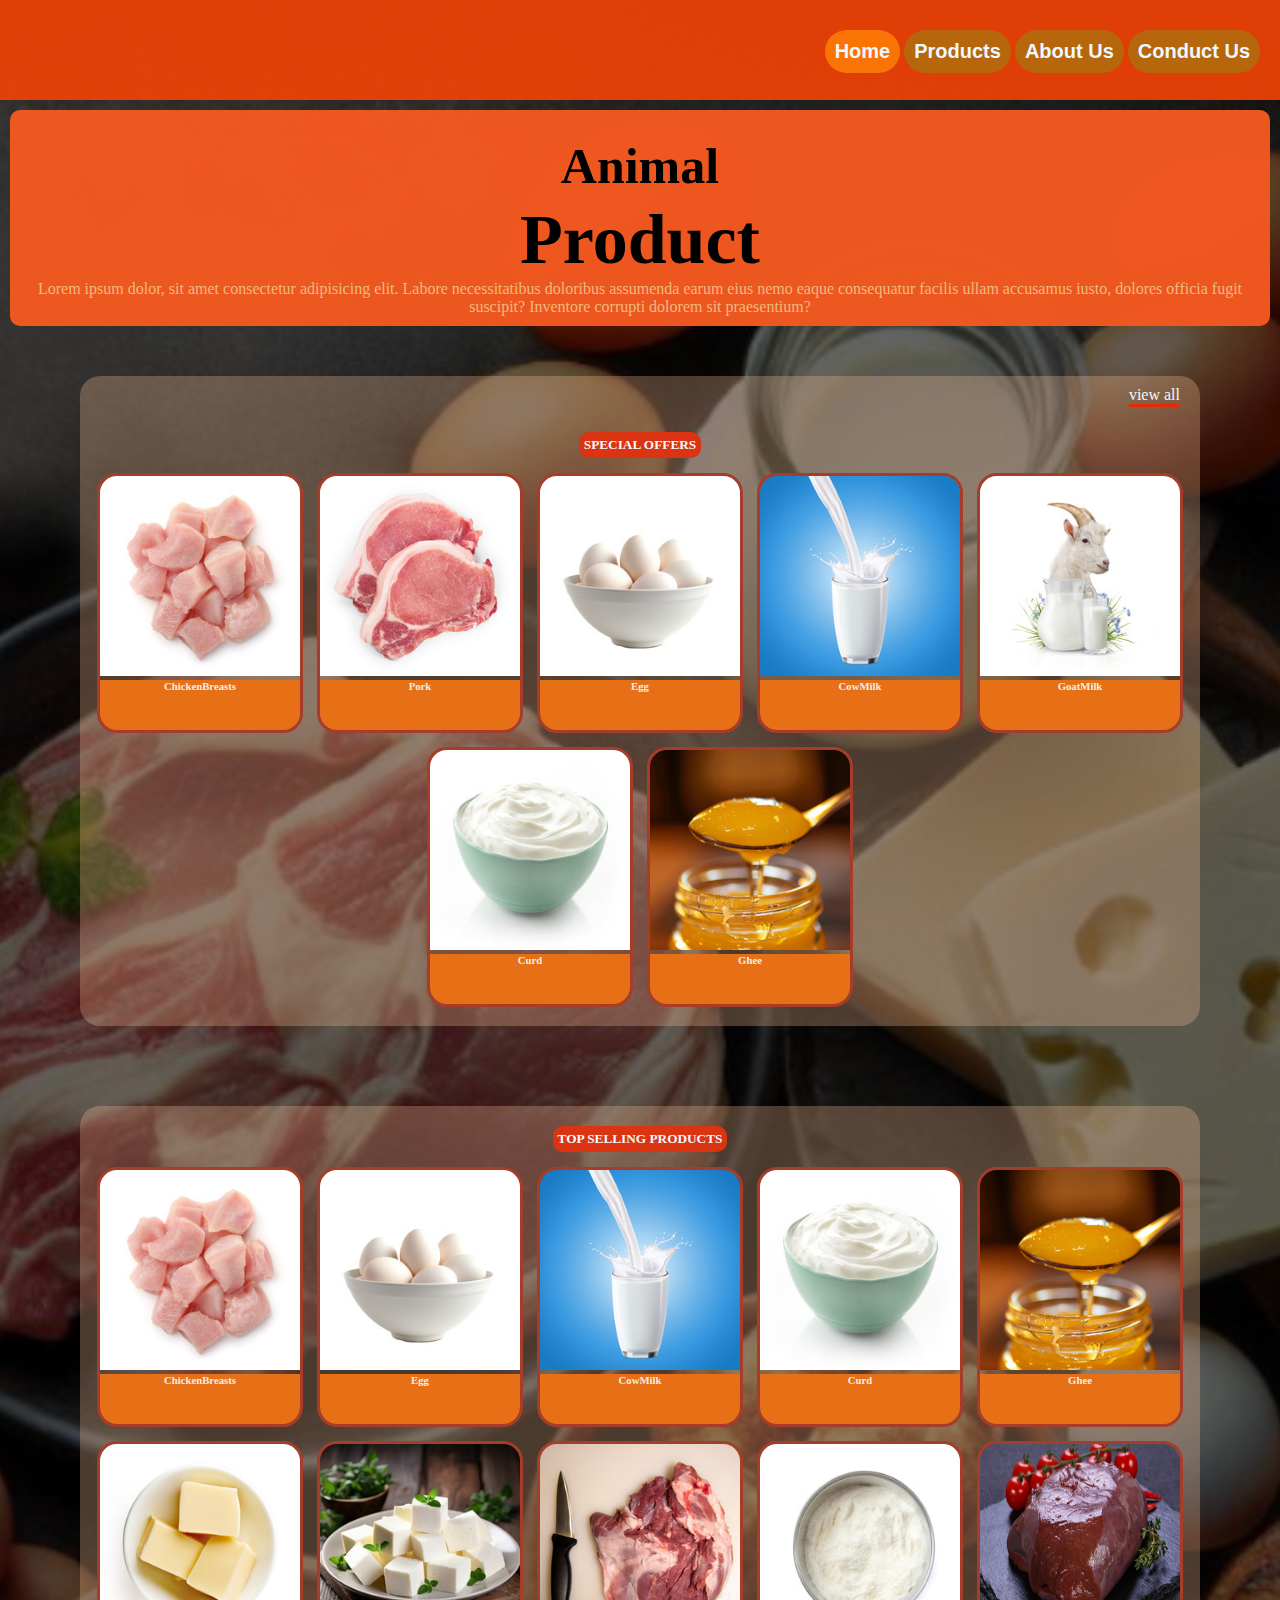
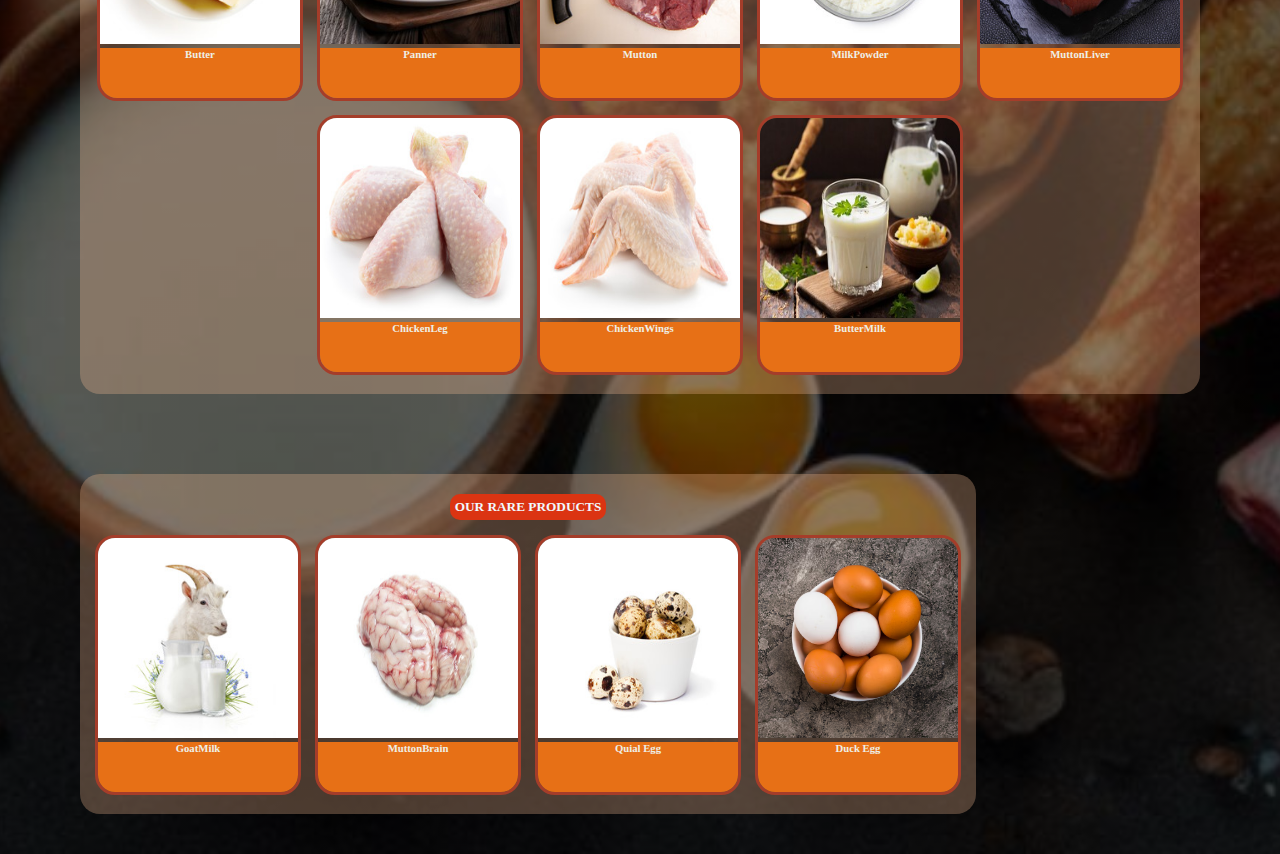
==== index.html @ d8ecb63b "Add files via upload" ====
<!DOCTYPE html>
<html lang="en">
<head>
    <meta charset="UTF-8">
    <meta name="viewport" content="width=device-width, initial-scale=1.0">
    <title>Document</title>
    <link rel="stylesheet" href="https://fonts.googleapis.com/css2?family=Material+Symbols+Outlined:opsz,wght,FILL,GRAD@20..48,100..700,0..1,-50..200" />
    <link rel="stylesheet" type="text/css" href="Style/home.css">
</head>
<body>
    <header class="hd">
        <nav>
            <ul id="list">
                <li id="home"><a href="index.html" target="_parent">Home</a></li>
                <li ><a href="products.html" target="_parent">Products</a></li>
                <li ><a href="aboutus.html" target="_parent">About Us</a></li>
                <li ><a href="conductus.html" target="_parent">Conduct Us</a></li>
                
            </ul>
        </nav>
    </header>
    <div class="banner">
        <div class="pa">
            <h4><span>Animal</span> <br>Product</h4>
            <p>Lorem ipsum dolor, sit amet consectetur adipisicing elit. Labore necessitatibus doloribus assumenda earum eius nemo eaque consequatur facilis ullam accusamus iusto, dolores officia fugit suscipit? Inventore corrupti dolorem sit praesentium?</p></div>
        
    </div>

    </div>
    <div class="main">
        <a href="products.html">view all</a><br><br>
        <h5>Special offers</h5>
        <br>
        <div class="prmn">
            <div class="product">
                <img src="assets/imges/chicken.jpg" alt="chickenbreast">
                <div>
                    <h6 style="margin: 0;">ChickenBreasts</h6>
                </div>
            </div>
            <div class="product">
                <img src="assets/imges/pork.jpg" alt="pork">
                <div>
                    <h6 style="margin: 0;">Pork</h6>
                </div>
            </div>
            <div class="product">
                <img src="assets/imges/egg.jpg" alt="egg">
                <div>
                    <h6 style="margin: 0;">Egg</h6>
                </div>
            </div>
            <div class="product">
                <img src="assets/imges/cowmilk.jpg" alt="cowmilk">
                <div>
                    <h6 style="margin: 0;">CowMilk</h6>
                </div>
            </div>
            <div class="product">
                <img src="assets/imges/goatmilk.jpg" alt="goatmilk">
                <div>
                    <h6 style="margin: 0;">GoatMilk</h6>
                </div>
            </div>
            <div class="product">
                <img src="assets/imges/curd.jpg" alt="curd">
                <div>
                    <h6 style="margin: 0;">Curd</h6>
                </div>
            </div>
            <div class="product">
                <img src="assets/imges/ghee.jpg" alt="ghee">
                <div>
                    <h6 style="margin: 0;">Ghee</h6>
                </div>
            </div>
       </div>


    </div>
    <div class="main">
        <h5>top selling products</h5><br>
        <div class="prmn">
            <div class="product">
                <img src="assets/imges/chicken.jpg" alt="chickenbreast">
                <div>
                    <h6 style="margin: 0;">ChickenBreasts</h6>
                </div>
            </div>

            <div class="product">
                <img src="assets/imges/egg.jpg" alt="egg">
                <div>
                    <h6 style="margin: 0;">Egg</h6>
                </div>
            </div>
            <div class="product">
                <img src="assets/imges/cowmilk.jpg" alt="cowmilk">
                <div>
                    <h6 style="margin: 0;">CowMilk</h6>
                </div>
            </div>

            <div class="product">
                <img src="assets/imges/curd.jpg" alt="curd">
                <div>
                    <h6 style="margin: 0;">Curd</h6>
                </div>
            </div>
            <div class="product">
                <img src="assets/imges/ghee.jpg" alt="ghee">
                <div>
                    <h6 style="margin: 0;">Ghee</h6>
                </div>
            </div>
            <div class="product">
                <img src="assets/imges/butter.jpg" alt="butter">
                <div>
                    <h6 style="margin: 0;">Butter</h6>
                </div>
            </div>
            <div class="product">
                <img src="assets/imges/paneer.jpg" alt="paneer">
                <div>
                    <h6 style="margin: 0;">Panner</h6>
                </div>
            </div>
            <div class="product">
                <img src="assets/imges/mutton.jpg" alt="mutton">
                <div>
                    <h6 style="margin: 0;">Mutton</h6>
                </div>
            </div>
            <div class="product">
                <img src="assets/imges/milkpowder.jpg" alt="milkpowder">
                <div>
                    <h6 style="margin: 0;">MilkPowder</h6>
                </div>
            </div>

            <div class="product">
                <img src="assets/imges/muttonliver.jpg" alt="muttonliver">
                <div>
                    <h6 style="margin: 0;">MuttonLiver</h6>
                </div>
            </div>
            <div class="product">
                <img src="assets/imges/chickenleg.jpg" alt="chickenleg">
                <div>
                    <h6 style="margin: 0;">ChickenLeg</h6>
                </div>
            </div>
            <div class="product">
                <img src="assets/imges/chickenwings.jpg" alt="chickenwings">
                <div>
                    <h6 style="margin: 0;">ChickenWings</h6>
                </div>
            </div>
            <div class="product">
                <img src="assets/imges/buttermilk.jpg" alt="buttermilk">
                <div>
                    <h6 style="margin: 0;">ButterMilk</h6>
                </div>
            </div>
           
        </div>


    </div>
    <div class="main">
        <h5>Our rare Products</h5><br>
        <div class="prmn">

            <div class="product">
                <img src="assets/imges/goatmilk.jpg" alt="goatmilk">
                <div>
                    <h6 style="margin: 0;">GoatMilk</h6>
                </div>
            </div>
            <div class="product">
                <img src="assets/imges/muttonbrain.jpg" alt="muttonbrain">
                <div>
                    <h6 style="margin: 0;">MuttonBrain</h6>
                </div>
            </div>
            <div class="product">
                <img src="assets/imges/quailegg.jpg" alt="quailegg">
                <div>
                    <h6 style="margin: 0;">Quial Egg</h6>
                </div>
            </div>
            <div class="product">
                <img src="assets/imges/duckegg.avif" alt="duckegg">
                <div>
                    <h6 style="margin: 0;">Duck Egg</h6>
                </div>
            </div>
             
        </div>


    </div>
</body>
</html>
---- Style/home.css ----
*{
    margin: 0;
    padding: 0;
    box-sizing: border-box;
}

body{
    background:linear-gradient(rgba(0,0,0,0.6),rgba(0,0,0,0.6)),url(../assets/imges/bgimage.jpeg) ;
    background-size:cover;
    background-position: center;
    }
#list{
    float: right; 
}
nav{
    background-color: #f54404e6;
    height: 100px; 
    padding-top: 30px;
    padding-right:20px;
    
}
li{
    display: inline-block;
    padding: 10px;
    background-color: rgb(182, 103, 12);
    border-radius: 30px;
    font-size: 20px;
    font-family:sans-serif ;
    font-weight:600;
    
}
a{
    color: aliceblue;
    text-decoration: none;
    
    
}
li:hover,#home{
    background-color: rgb(250, 116, 5);
}
h5{
    background-color: rgb(219, 52, 18);
    color: aliceblue;
    text-align: center;
    border-radius: 10px;
    padding: 5px;
    margin: 10px;
    display: inline-block;
    font-family:cursive;
    text-transform: uppercase;
}
.main{
background-color: rgba(244, 189, 150, 0.3);
display: inline-block;
text-align: center;
padding: 0px 100px;
margin: 40px 80px;
border-radius: 20px;
padding: 10px;


}
.product img{
    width: 200px;
    height: 200px;
    
    

}
.product{
    
    overflow: hidden;
    margin: 5px;
    border-radius: 20px;
    display: inline-block;
    border: 3px solid #a53d2a;
    
}
.product:hover{
    box-shadow: 6px 8px 15px;
    cursor: pointer;
    border: 3px solid #e62908;
}
.product div{

    background-color: rgb(231, 112, 22);
    color:rgb(238, 239, 230);
}
.prmn{
    
    
    display: inline-block;
}
h6{
    text-align: center;
    height: 50px;
}
.banner{
    margin: 10px;
    height: auto;
    width: auto;
    padding: 10px;
    border-radius: 10px;
    background-color: #f15820fa ;
    overflow: auto;
    text-align: center;
    
}

.banner .pa p{
    
    color: rgb(241, 185, 125);
}
span{
    font-size: 50px;
    font-family:cursive;
}
h4 {
    font-size: 70px;
    font-family:fantasy;

}
.main a{
    float: right;
    margin-right: 10px;
    border-width: 0 0 3px 0;
    border-style: solid;
    border-color: #e62908;
    
}
.main a:hover{
    border-color: aliceblue; 
    color: #e62908;
}



@media  (max-width:600px) {
    .banner{
        font-size: small;
    }
    .banner .pa p{
        font-size:xx-small;
    }
    span {
        font-size: 20px;
    }
    h4{
        font-size: 30px;
    }


    .product img{
    width: 100px;
    height: 100px;
    }
    .product div{
        font-size: xx-small;
        font-weight: 600;

    }
    h5{
        font-size: xx-small;
    }
    .main{
        margin: 10px;
        padding: 0 ;
    }
    h6{
    
    height: 25px;
}
nav ul li a{
        font-size: 12px;
    }
    nav ul li {
        padding: 5px;
    }
}

@media (max-width:1025px) and (min-width:601px) {
    .product img{
    width: 150px;
    height: 150px;
    }
    span{
        font-size: 35px;
    }
    h4{
        font-size: 45pxpx;
    }
    .product div{
        font-size: x-small;
        font-weight: 600;

    }
    .banner .pa p{
        font-size:x-small;
    }
    h6{
    
    height: 35px;
}
.main{
        margin: 20px;
        
    }
    nav ul li a{
        font-size: 15px;
    }
    nav ul li {
        padding: 5px;
    }
}
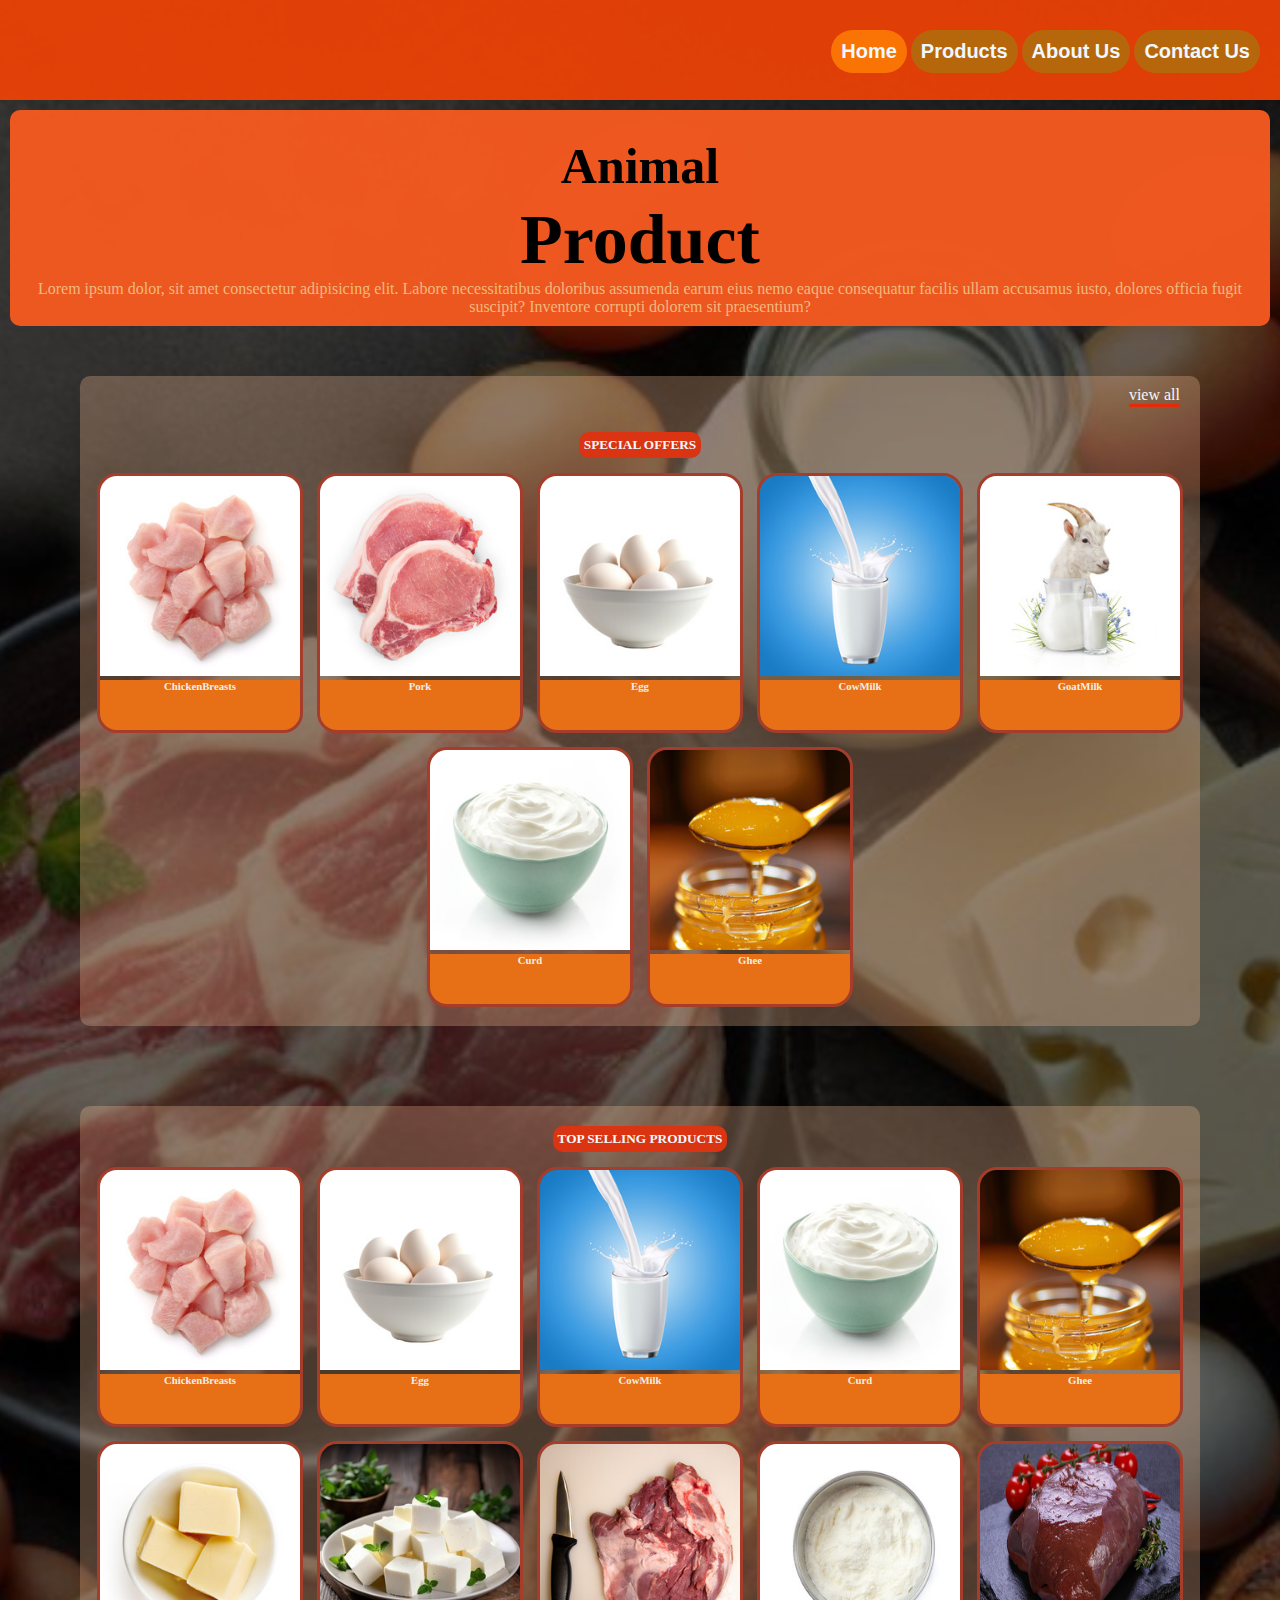
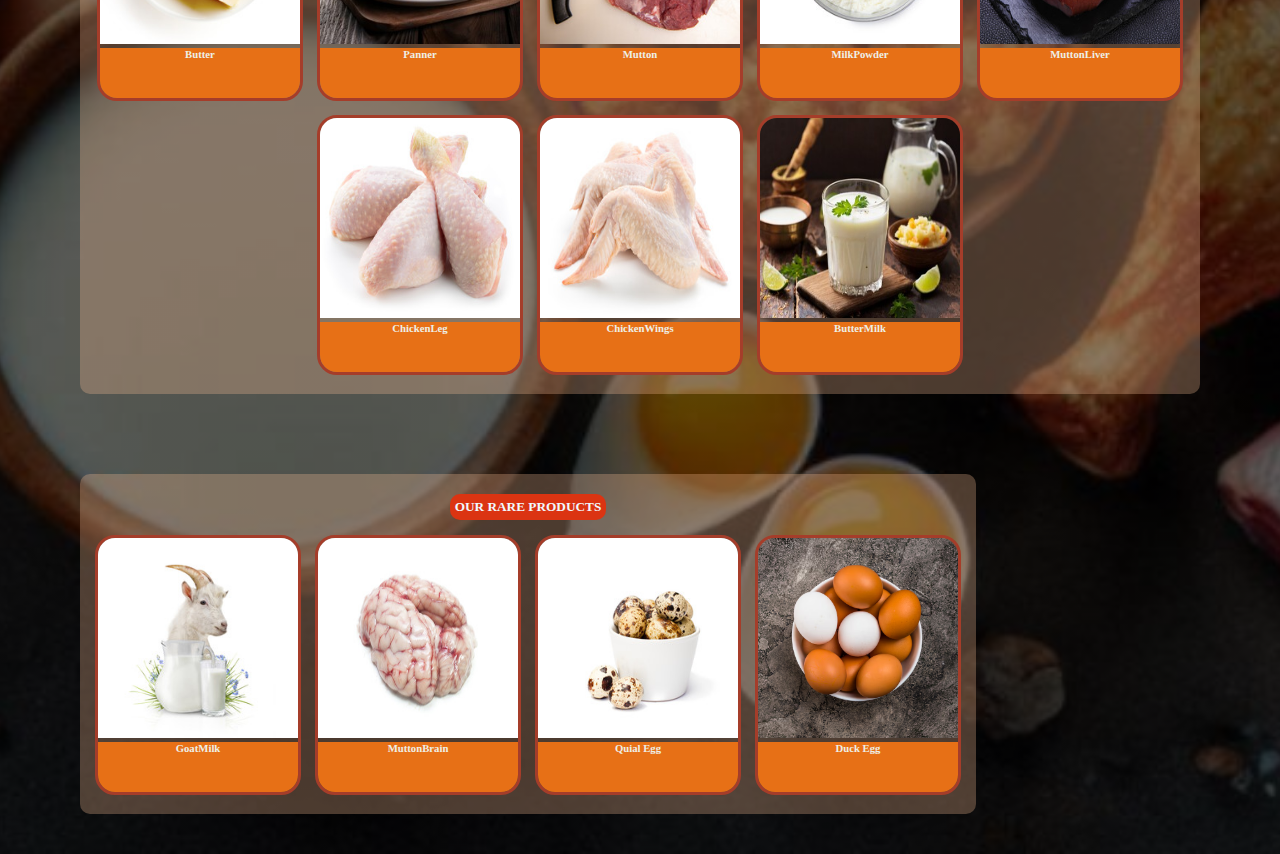
==== commit 2ab1df73: "Update index.html" ====
--- a/index.html
+++ b/index.html
@@ -14,7 +14,7 @@
                 <li id="home"><a href="index.html" target="_parent">Home</a></li>
                 <li ><a href="products.html" target="_parent">Products</a></li>
                 <li ><a href="aboutus.html" target="_parent">About Us</a></li>
-                <li ><a href="conductus.html" target="_parent">Conduct Us</a></li>
+                <li ><a href="conductus.html" target="_parent">Contact Us</a></li>
                 
             </ul>
         </nav>
@@ -201,4 +201,4 @@
 
     </div>
 </body>
-</html>+</html>
--- a/Style/home.css
+++ b/Style/home.css
@@ -55,7 +55,7 @@
 text-align: center;
 padding: 0px 100px;
 margin: 40px 80px;
-border-radius: 20px;
+border-radius: 10px;
 padding: 10px;
 
 
@@ -148,6 +148,15 @@
     h4{
         font-size: 30px;
     }
+    .main a{
+        float: right;
+        margin-right: 10px;
+        border-width: 0 0 3px 0;
+        border-style: solid;
+        border-color: #e62908;
+        font-size: xx-small;
+        
+    }
 
 
     .product img{
@@ -155,7 +164,7 @@
     height: 100px;
     }
     .product div{
-        font-size: xx-small;
+        font-size: 17px;
         font-weight: 600;
 
     }
@@ -211,4 +220,4 @@
     nav ul li {
         padding: 5px;
     }
-}+}
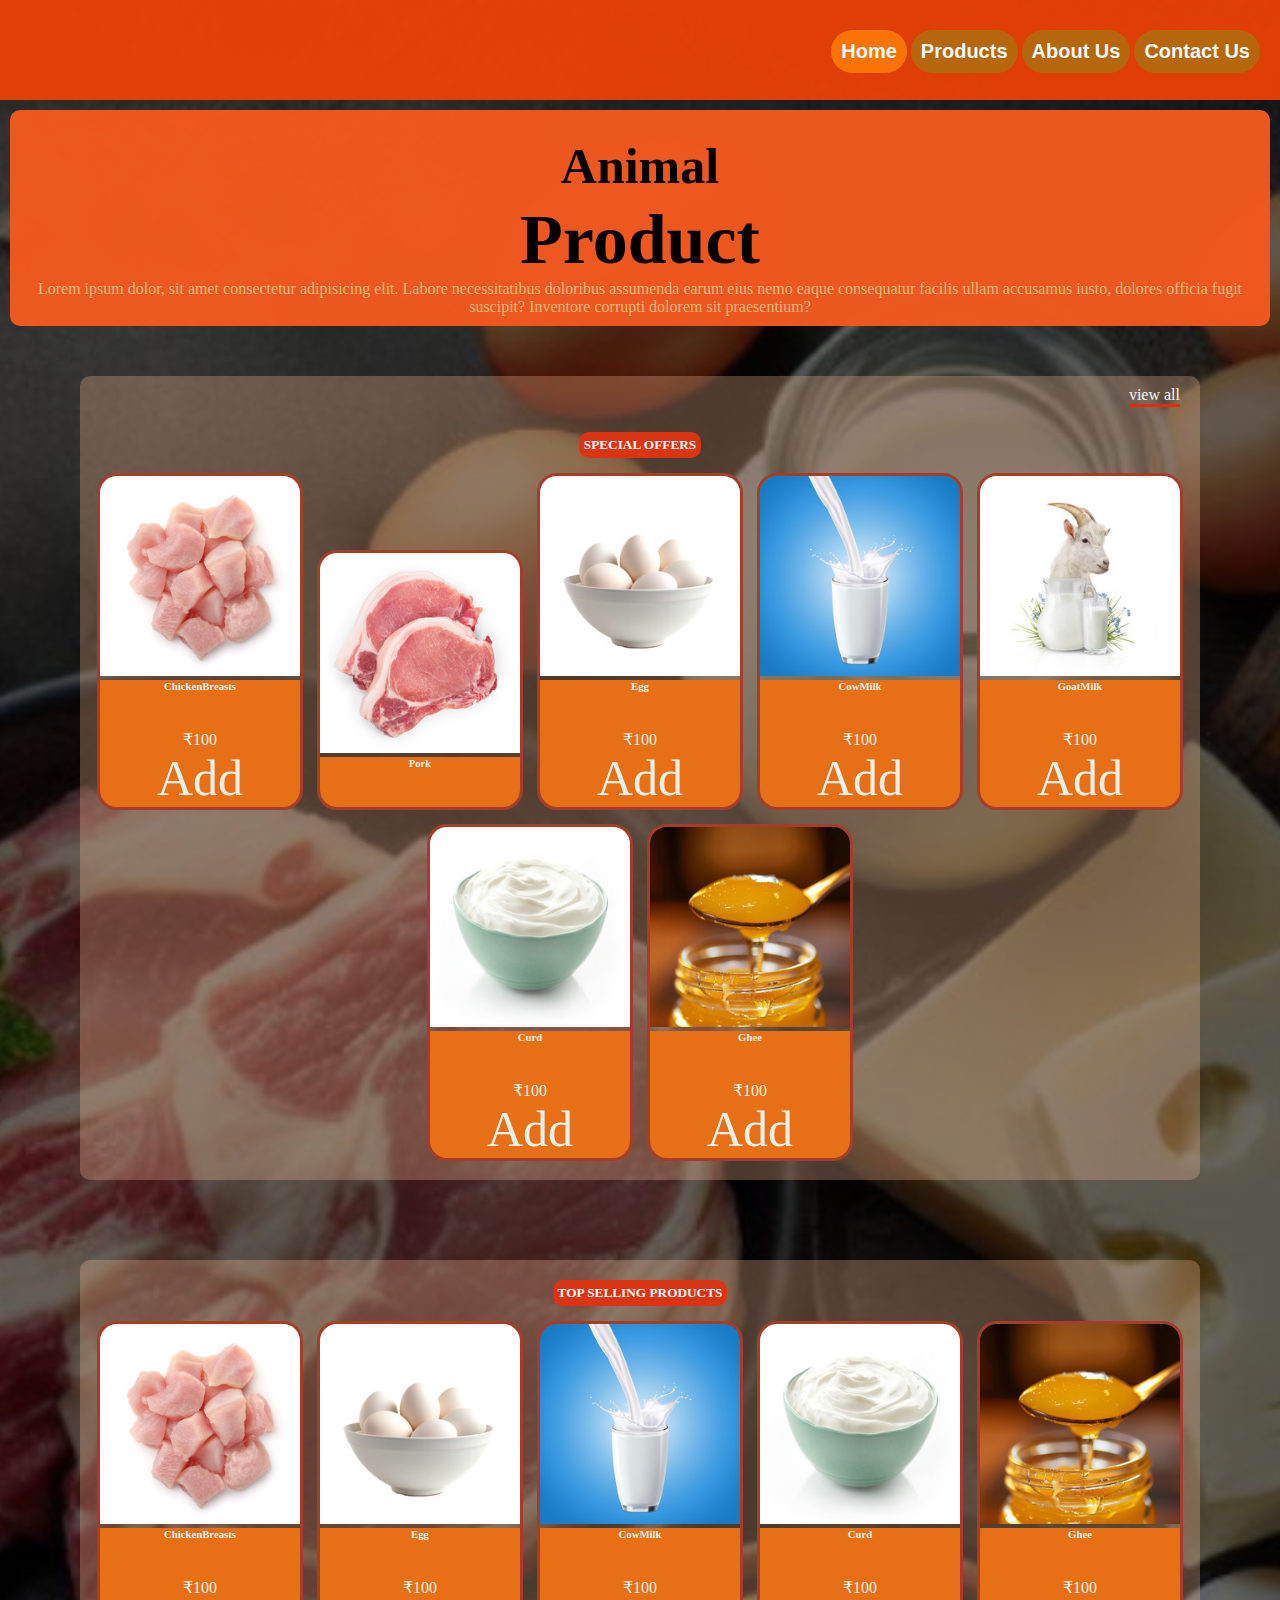
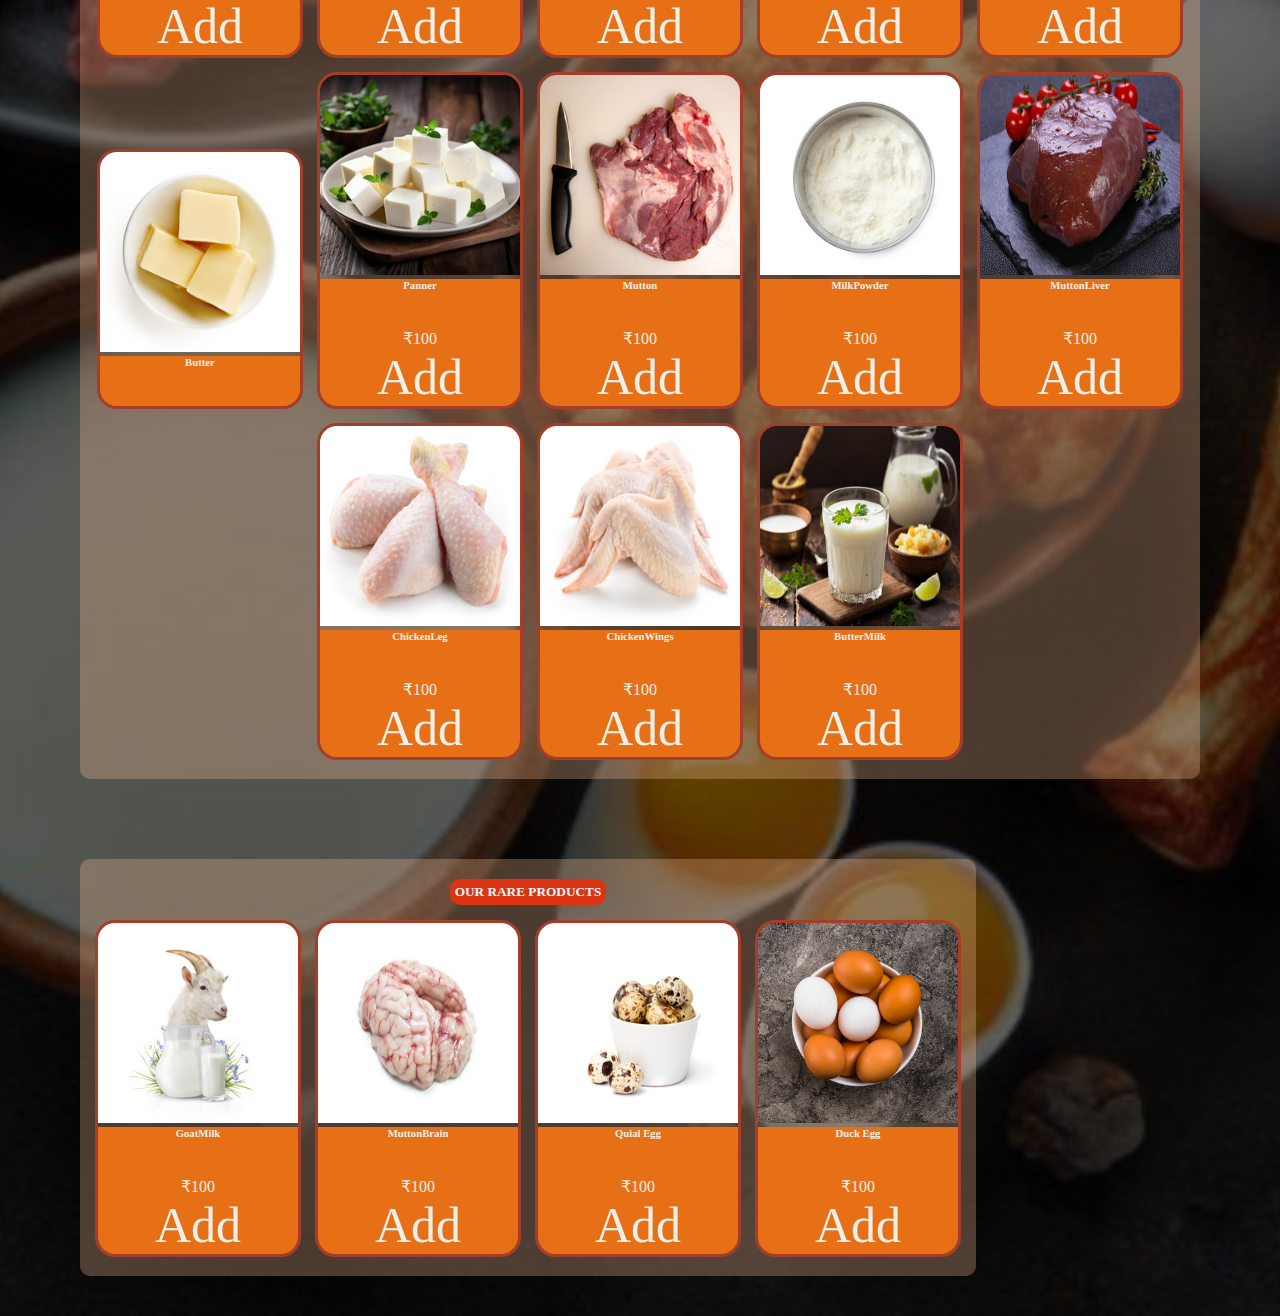
==== commit 93ba63af: "Update index.html" ====
--- a/index.html
+++ b/index.html
@@ -14,7 +14,7 @@
                 <li id="home"><a href="index.html" target="_parent">Home</a></li>
                 <li ><a href="products.html" target="_parent">Products</a></li>
                 <li ><a href="aboutus.html" target="_parent">About Us</a></li>
-                <li ><a href="conductus.html" target="_parent">Contact Us</a></li>
+                <li ><a href="contactus.html" target="_parent">Contact Us</a></li>
                 
             </ul>
         </nav>
@@ -36,6 +36,8 @@
                 <img src="assets/imges/chicken.jpg" alt="chickenbreast">
                 <div>
                     <h6 style="margin: 0;">ChickenBreasts</h6>
+                    <p>&#8377;100</p>
+                    <span class="add">Add</span>
                 </div>
             </div>
             <div class="product">
@@ -48,30 +50,40 @@
                 <img src="assets/imges/egg.jpg" alt="egg">
                 <div>
                     <h6 style="margin: 0;">Egg</h6>
+                    <p>&#8377;100</p>
+                    <span class="add">Add</span>
                 </div>
             </div>
             <div class="product">
                 <img src="assets/imges/cowmilk.jpg" alt="cowmilk">
                 <div>
                     <h6 style="margin: 0;">CowMilk</h6>
+                    <p>&#8377;100</p>
+                    <span class="add">Add</span>
                 </div>
             </div>
             <div class="product">
                 <img src="assets/imges/goatmilk.jpg" alt="goatmilk">
                 <div>
                     <h6 style="margin: 0;">GoatMilk</h6>
+                    <p>&#8377;100</p>
+                    <span class="add">Add</span>
                 </div>
             </div>
             <div class="product">
                 <img src="assets/imges/curd.jpg" alt="curd">
                 <div>
                     <h6 style="margin: 0;">Curd</h6>
+                    <p>&#8377;100</p>
+                    <span class="add">Add</span>
                 </div>
             </div>
             <div class="product">
                 <img src="assets/imges/ghee.jpg" alt="ghee">
                 <div>
                     <h6 style="margin: 0;">Ghee</h6>
+                    <p>&#8377;100</p>
+                    <span class="add">Add</span>
                 </div>
             </div>
        </div>
@@ -85,6 +97,8 @@
                 <img src="assets/imges/chicken.jpg" alt="chickenbreast">
                 <div>
                     <h6 style="margin: 0;">ChickenBreasts</h6>
+                    <p>&#8377;100</p>
+                    <span class="add">Add</span>
                 </div>
             </div>
 
@@ -92,12 +106,16 @@
                 <img src="assets/imges/egg.jpg" alt="egg">
                 <div>
                     <h6 style="margin: 0;">Egg</h6>
+                    <p>&#8377;100</p>
+                    <span class="add">Add</span>
                 </div>
             </div>
             <div class="product">
                 <img src="assets/imges/cowmilk.jpg" alt="cowmilk">
                 <div>
                     <h6 style="margin: 0;">CowMilk</h6>
+                    <p>&#8377;100</p>
+                    <span class="add">Add</span>
                 </div>
             </div>
 
@@ -105,12 +123,16 @@
                 <img src="assets/imges/curd.jpg" alt="curd">
                 <div>
                     <h6 style="margin: 0;">Curd</h6>
+                    <p>&#8377;100</p>
+                    <span class="add">Add</span>
                 </div>
             </div>
             <div class="product">
                 <img src="assets/imges/ghee.jpg" alt="ghee">
                 <div>
                     <h6 style="margin: 0;">Ghee</h6>
+                    <p>&#8377;100</p>
+                    <span class="add">Add</span>
                 </div>
             </div>
             <div class="product">
@@ -123,18 +145,24 @@
                 <img src="assets/imges/paneer.jpg" alt="paneer">
                 <div>
                     <h6 style="margin: 0;">Panner</h6>
+                    <p>&#8377;100</p>
+                    <span class="add">Add</span>
                 </div>
             </div>
             <div class="product">
                 <img src="assets/imges/mutton.jpg" alt="mutton">
                 <div>
                     <h6 style="margin: 0;">Mutton</h6>
+                    <p>&#8377;100</p>
+                    <span class="add">Add</span>
                 </div>
             </div>
             <div class="product">
                 <img src="assets/imges/milkpowder.jpg" alt="milkpowder">
                 <div>
                     <h6 style="margin: 0;">MilkPowder</h6>
+                    <p>&#8377;100</p>
+                    <span class="add">Add</span>
                 </div>
             </div>
 
@@ -142,24 +170,32 @@
                 <img src="assets/imges/muttonliver.jpg" alt="muttonliver">
                 <div>
                     <h6 style="margin: 0;">MuttonLiver</h6>
+                    <p>&#8377;100</p>
+                    <span class="add">Add</span>
                 </div>
             </div>
             <div class="product">
                 <img src="assets/imges/chickenleg.jpg" alt="chickenleg">
                 <div>
                     <h6 style="margin: 0;">ChickenLeg</h6>
+                    <p>&#8377;100</p>
+                    <span class="add">Add</span>
                 </div>
             </div>
             <div class="product">
                 <img src="assets/imges/chickenwings.jpg" alt="chickenwings">
                 <div>
                     <h6 style="margin: 0;">ChickenWings</h6>
+                    <p>&#8377;100</p>
+                    <span class="add">Add</span>
                 </div>
             </div>
             <div class="product">
                 <img src="assets/imges/buttermilk.jpg" alt="buttermilk">
                 <div>
                     <h6 style="margin: 0;">ButterMilk</h6>
+                    <p>&#8377;100</p>
+                    <span class="add">Add</span>
                 </div>
             </div>
            
@@ -175,24 +211,32 @@
                 <img src="assets/imges/goatmilk.jpg" alt="goatmilk">
                 <div>
                     <h6 style="margin: 0;">GoatMilk</h6>
+                    <p>&#8377;100</p>
+                    <span class="add">Add</span>
                 </div>
             </div>
             <div class="product">
                 <img src="assets/imges/muttonbrain.jpg" alt="muttonbrain">
                 <div>
                     <h6 style="margin: 0;">MuttonBrain</h6>
+                    <p>&#8377;100</p>
+                    <span class="add">Add</span>
                 </div>
             </div>
             <div class="product">
                 <img src="assets/imges/quailegg.jpg" alt="quailegg">
                 <div>
                     <h6 style="margin: 0;">Quial Egg</h6>
+                    <p>&#8377;100</p>
+                    <span class="add">Add</span>
                 </div>
             </div>
             <div class="product">
                 <img src="assets/imges/duckegg.avif" alt="duckegg">
                 <div>
                     <h6 style="margin: 0;">Duck Egg</h6>
+                    <p>&#8377;100</p>
+                    <span class="add">Add</span>
                 </div>
             </div>
              
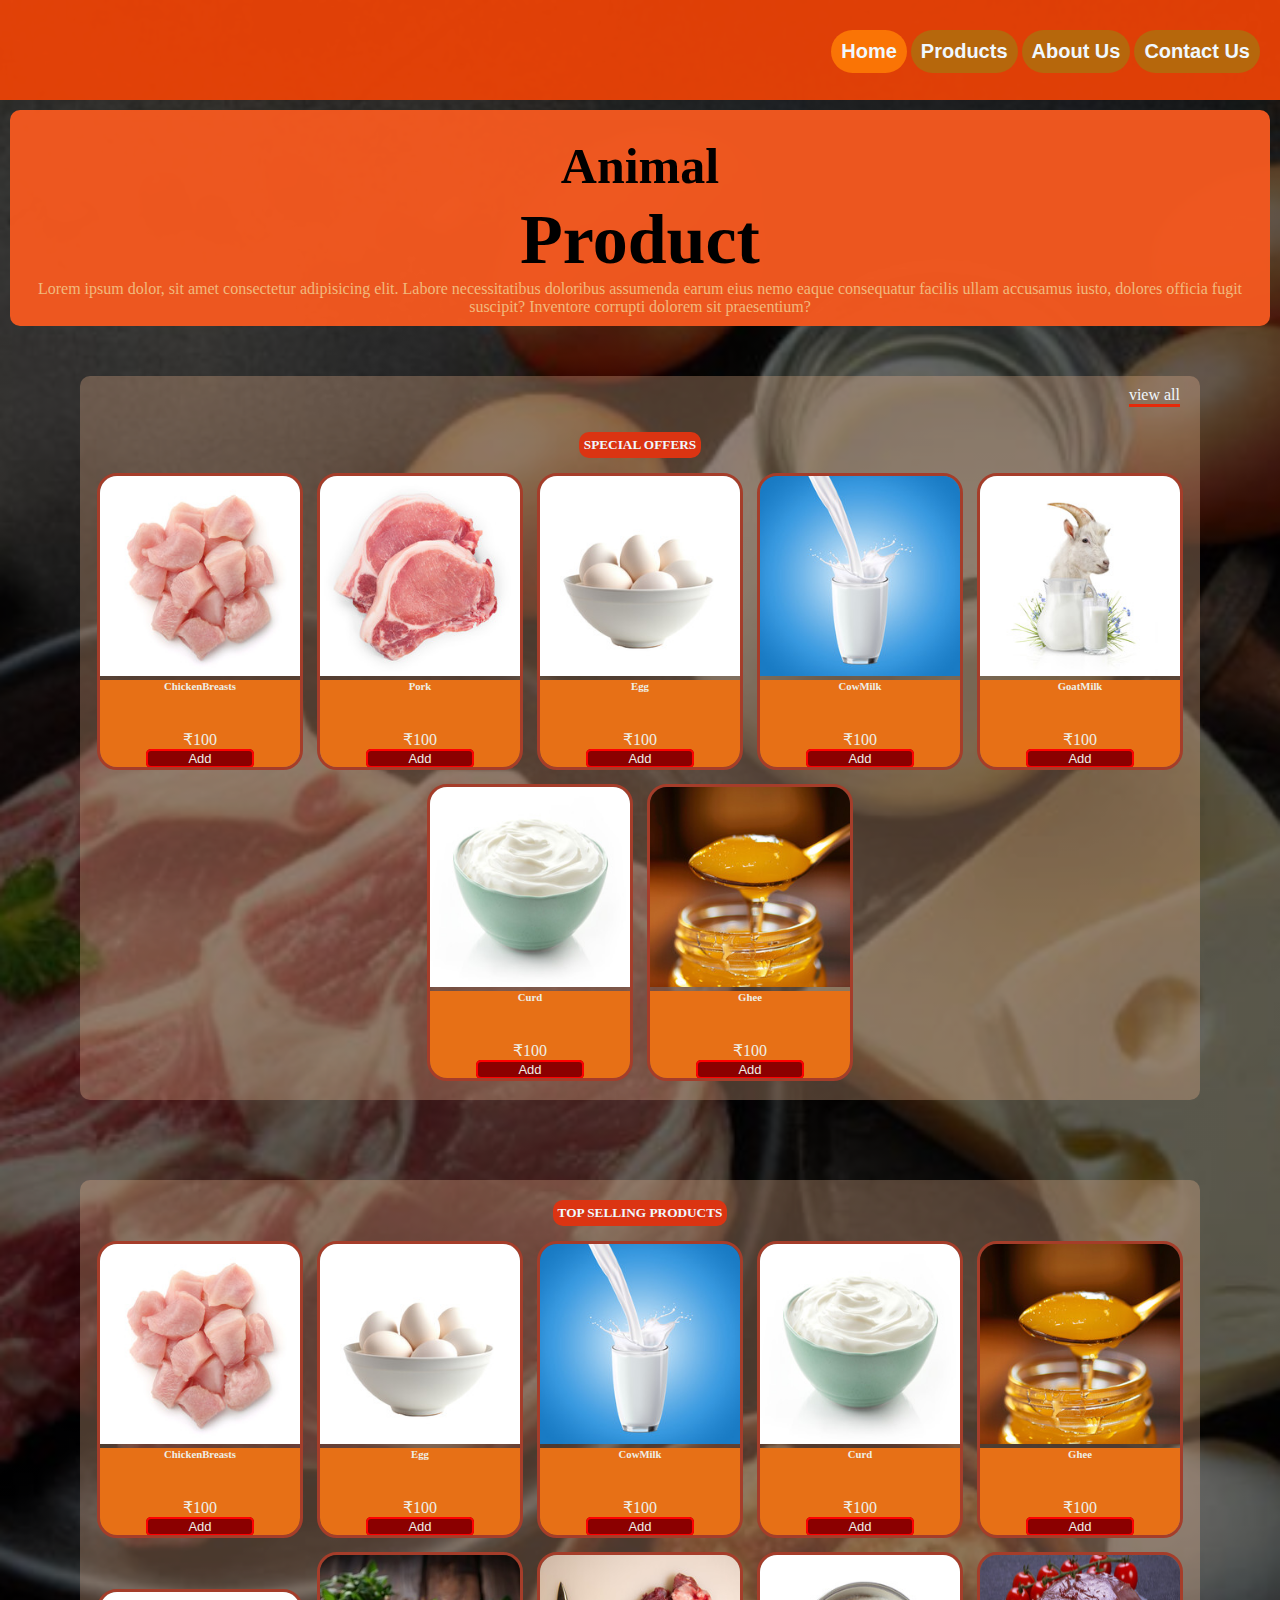
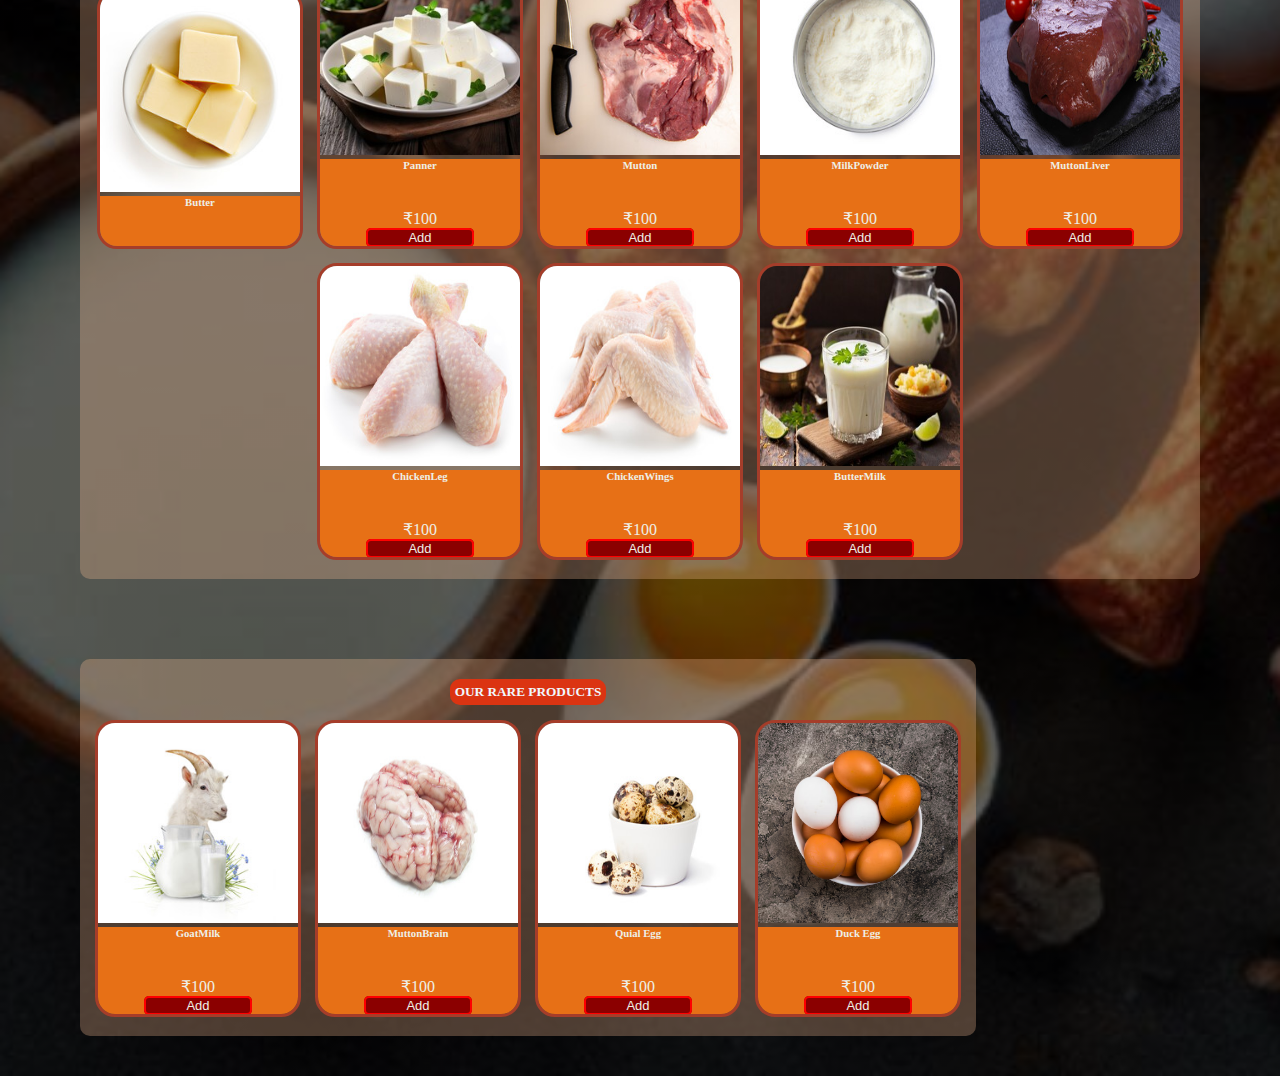
==== commit e465b9a9: "Update index.html" ====
--- a/index.html
+++ b/index.html
@@ -44,6 +44,8 @@
                 <img src="assets/imges/pork.jpg" alt="pork">
                 <div>
                     <h6 style="margin: 0;">Pork</h6>
+                    <p>&#8377;100</p>
+                    <span class="add">Add</span>
                 </div>
             </div>
             <div class="product">
--- a/Style/home.css
+++ b/Style/home.css
@@ -132,10 +132,28 @@
     border-color: aliceblue; 
     color: #e62908;
 }
-
+.add{
+    font-family: sans-serif;
+    font-size: small;
+    background-color: darkred;
+    border: 2px solid red;
+    padding: 0 40px;
+    border-radius: 5px;
+}
+.add:hover{
+    
+    background-color: rgb(237, 7, 7);
+    border: 2px solid rgb(48, 1, 1);
+    margin: 1px;
+}
 
 
 @media  (max-width:600px) {
+    .add{
+        font-size: xx-small;
+        padding: 0 15px;
+        border-radius: 4px;
+    }
     .banner{
         font-size: small;
     }
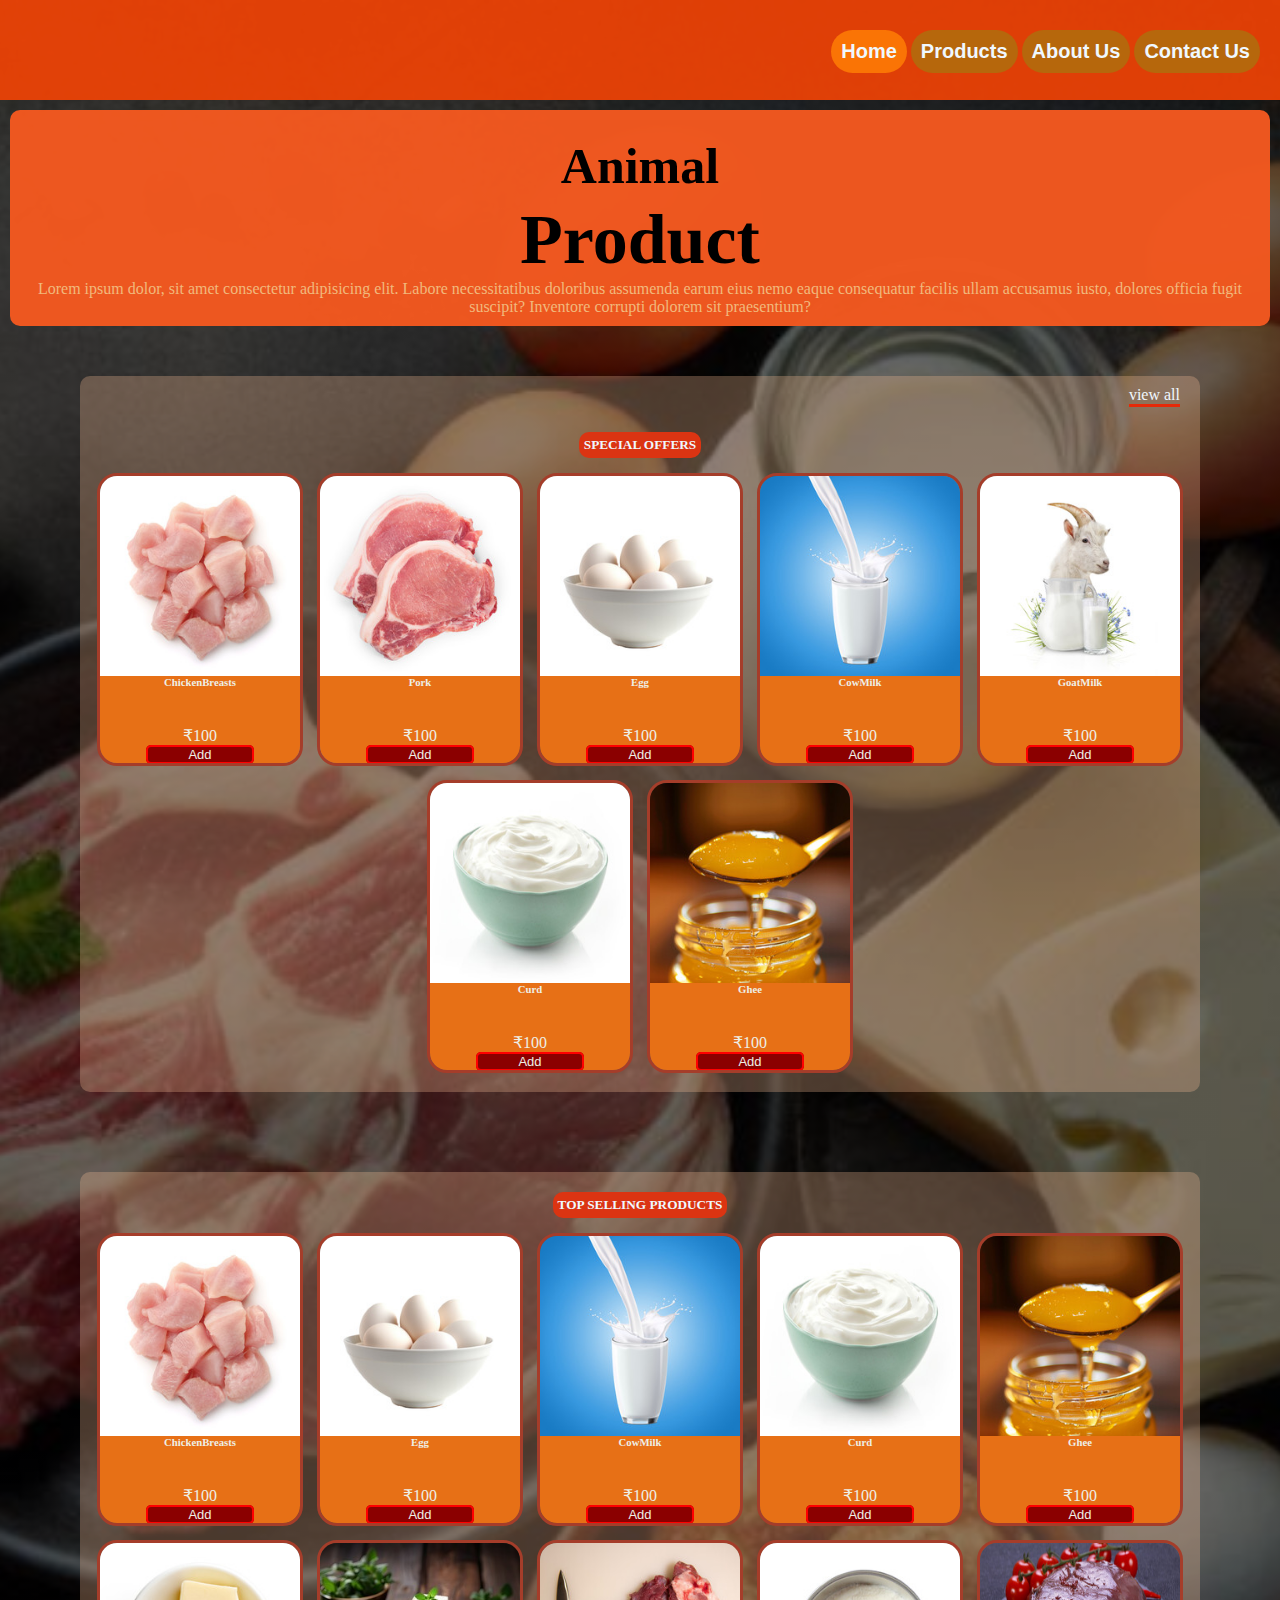
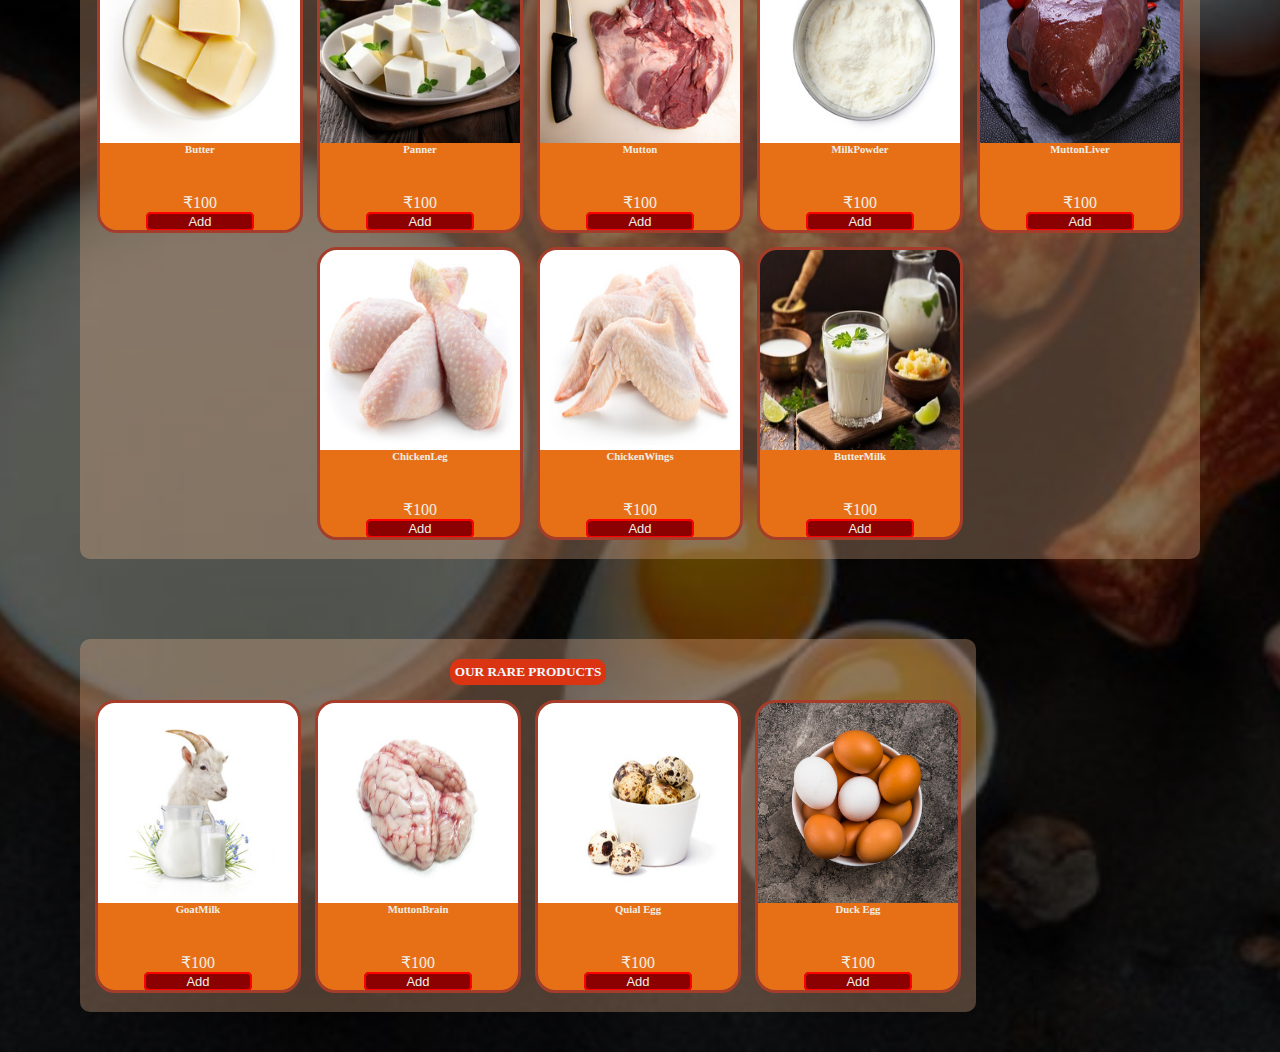
==== commit 39cea753: "Update index.html" ====
--- a/index.html
+++ b/index.html
@@ -141,6 +141,8 @@
                 <img src="assets/imges/butter.jpg" alt="butter">
                 <div>
                     <h6 style="margin: 0;">Butter</h6>
+                    <p>&#8377;100</p>
+                    <span class="add">Add</span>
                 </div>
             </div>
             <div class="product">
--- a/Style/home.css
+++ b/Style/home.css
@@ -63,6 +63,7 @@
 .product img{
     width: 200px;
     height: 200px;
+    display:block;
     
     
 
